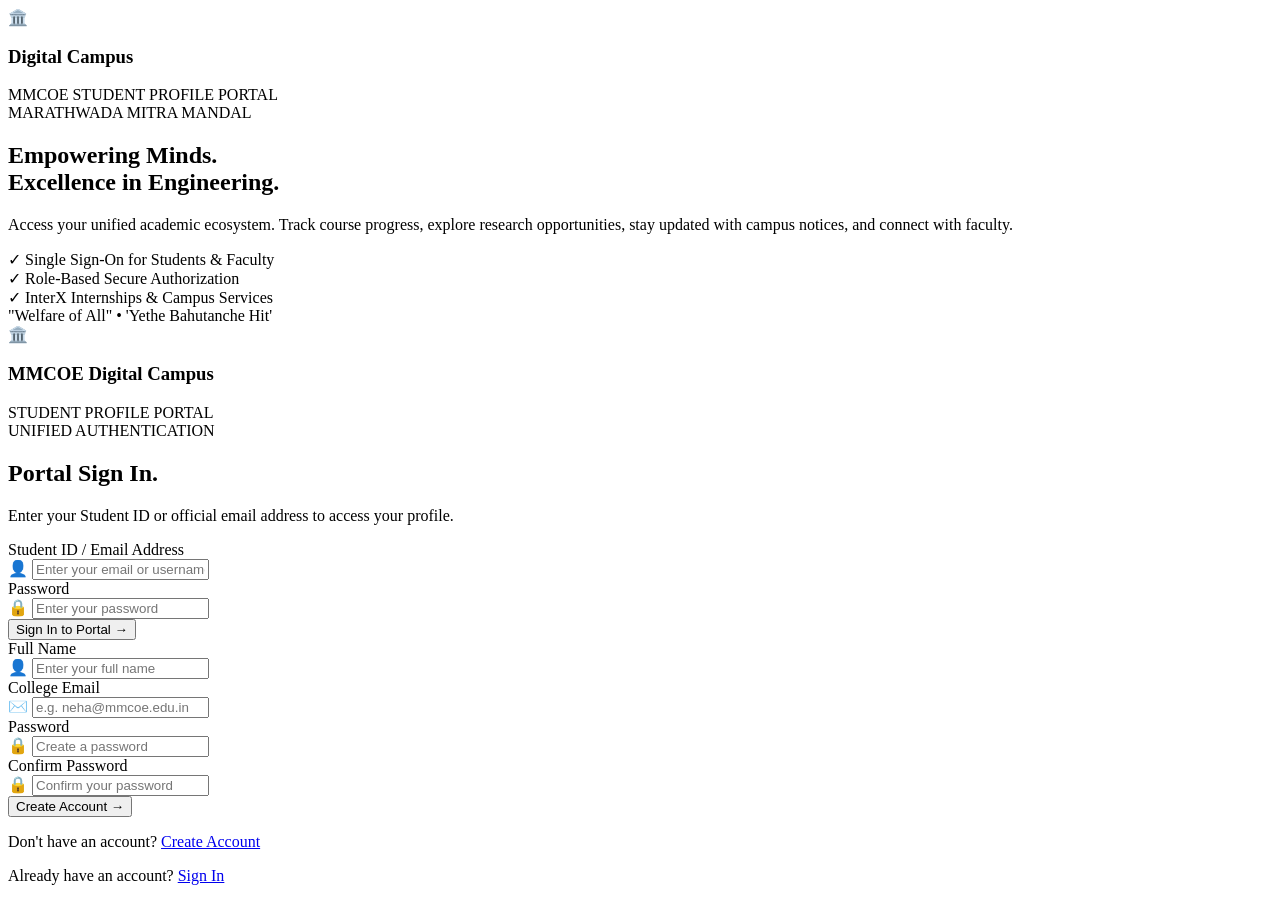
==== interx/index.html @ ec1806b9 "Initial Digital Campus deployment" ====
<!doctype html>
<html lang="en">
  <head>
    <meta charset="UTF-8" />
    <meta name="viewport" content="width=device-width, initial-scale=1.0" />
    <title>MMCOE Student Portal — InterX Opportunity Discovery</title>
    <link rel="preconnect" href="https://fonts.googleapis.com">
    <link rel="preconnect" href="https://fonts.gstatic.com" crossorigin>
    <link href="https://fonts.googleapis.com/css2?family=Poppins:wght@300;400;500;600;700;800&display=swap" rel="stylesheet">
    <script type="module" crossorigin src="/interx/assets/index-B4MaLsFV.js"></script>
    <link rel="stylesheet" crossorigin href="/interx/assets/index-DC1edL3z.css">
  </head>
  <body>
    <div id="root"></div>
  </body>
</html>
---- interx/assets/index-DC1edL3z.css ----
:root{--mmcoe-red:#850013;--mmcoe-red-hover:#66000e;--mmcoe-red-light:#fef2f2;--mmcoe-navy:#022b76;--mmcoe-navy-light:#eff6ff;--mmcoe-text-dark:#1e293b;--mmcoe-text-muted:#475569;--mmcoe-text-light:#64748b;--mmcoe-bg-body:#f0f5fa;--mmcoe-card-bg:#fff;--mmcoe-border:#e2e8f0;--mmcoe-border-strong:#cbd5e1;--mmcoe-shadow-sm:0 1px 3px #0000000f, 0 1px 2px #0000000a;--mmcoe-shadow-md:0 4px 6px -1px #00000012, 0 2px 4px -1px #0000000a;--mmcoe-radius:6px;--mmcoe-radius-lg:8px}*,:before,:after{box-sizing:border-box;margin:0;padding:0}#root{flex-direction:column;width:100%;max-width:100%;min-height:100vh;display:flex;overflow-x:hidden}body{background-color:var(--mmcoe-bg-body);color:var(--mmcoe-text-dark);-webkit-font-smoothing:antialiased;font-family:Poppins,-apple-system,BlinkMacSystemFont,Segoe UI,Roboto,sans-serif;font-size:15px;line-height:1.6}a{color:var(--mmcoe-navy);text-decoration:none;transition:color .15s ease-in-out}a:hover{color:var(--mmcoe-red)}.btn{border-radius:var(--mmcoe-radius);cursor:pointer;border:1px solid #0000;justify-content:center;align-items:center;gap:.5rem;padding:.55rem 1.25rem;font-family:inherit;font-size:.9rem;font-weight:500;line-height:1.4;text-decoration:none;transition:all .15s ease-in-out;display:inline-flex}.btn:disabled{opacity:.6;cursor:not-allowed}.btn-primary{background-color:var(--mmcoe-red);border-color:var(--mmcoe-red);color:#fff!important}.btn-primary:hover:not(:disabled){background-color:var(--mmcoe-red-hover);border-color:var(--mmcoe-red-hover);box-shadow:0 2px 4px #85001333}.btn-secondary{border-color:var(--mmcoe-border-strong);background-color:#fff;color:var(--mmcoe-text-dark)!important}.btn-secondary:hover:not(:disabled){background-color:#f8fafc;border-color:#94a3b8}.btn-outline-danger{background-color:#0000;border-color:#fca5a5;color:#dc2626!important}.btn-outline-danger:hover:not(:disabled){background-color:#fef2f2;border-color:#ef4444}.btn-sm{padding:.35rem .75rem;font-size:.825rem}.badge{text-transform:uppercase;letter-spacing:.5px;border-radius:4px;align-items:center;gap:.35rem;padding:.25rem .65rem;font-size:.75rem;font-weight:600;display:inline-flex}.badge-pending{color:#92400e;background-color:#fef3c7;border:1px solid #fde68a}.badge-published{color:#166534;background-color:#dcfce7;border:1px solid #bbf7d0}.badge-expired{color:#475569;background-color:#f1f5f9;border:1px solid #e2e8f0}.badge-closed{color:#991b1b;background-color:#fee2e2;border:1px solid #fecaca}.badge-closing-soon{color:var(--mmcoe-red);background-color:#fff1f2;border:1px solid #fecdd3;font-weight:600}.badge-initiated{color:#1e40af;background-color:#dbeafe;border:1px solid #bfdbfe}.container{max-width:1280px;margin:0 auto;padding:1.5rem 1rem}.card{background-color:var(--mmcoe-card-bg);border:1px solid var(--mmcoe-border);border-radius:var(--mmcoe-radius);box-shadow:var(--mmcoe-shadow-sm);padding:1.5rem;transition:transform .15s,box-shadow .15s}.card-interactive:hover{box-shadow:var(--mmcoe-shadow-md);border-color:#cbd5e1}.form-group{margin-bottom:1.25rem}.form-label{color:var(--mmcoe-text-dark);margin-bottom:.375rem;font-size:.875rem;font-weight:600;display:block}.form-label .required{color:var(--mmcoe-red)}.form-control{box-sizing:border-box;width:100%;min-width:0;max-width:100%;color:var(--mmcoe-text-dark);border:1px solid var(--mmcoe-border-strong);border-radius:var(--mmcoe-radius);background-color:#fff;padding:.6rem .85rem;font-family:inherit;font-size:.925rem;transition:border-color .15s,box-shadow .15s}.form-control:focus{border-color:var(--mmcoe-navy);outline:none;box-shadow:0 0 0 3px #022b761f}textarea.form-control{resize:vertical;min-height:100px}.form-helper{color:var(--mmcoe-text-light);margin-top:.25rem;font-size:.775rem}.form-error{color:#dc2626;margin-top:.25rem;font-size:.8rem}.portal-header{border-bottom:1px solid var(--mmcoe-border);background-color:#fff;box-shadow:0 1px 3px #0000000a}.top-accent-bar{background:linear-gradient(90deg, var(--mmcoe-red) 0%, #a60c25 50%, var(--mmcoe-navy) 100%);height:4px}.header-brand-row{border-bottom:1px solid #f1f5f9;justify-content:space-between;align-items:center;padding:.75rem 1.5rem;display:flex}.header-nav-row{background-color:#fff;justify-content:space-between;align-items:center;padding:0 1.5rem;display:flex}.nav-tabs{gap:.25rem;list-style:none;display:flex;overflow-x:auto}.nav-link{color:var(--mmcoe-text-muted);white-space:nowrap;border-bottom:3px solid #0000;align-items:center;gap:.4rem;padding:.85rem 1rem;font-size:.9rem;font-weight:500;transition:all .15s;display:flex}.nav-link:hover{color:var(--mmcoe-red)}.nav-link.active{color:var(--mmcoe-red);border-bottom-color:var(--mmcoe-red);font-weight:600}.table-responsive{border-radius:var(--mmcoe-radius);border:1px solid var(--mmcoe-border);background:#fff;overflow-x:auto}.table{border-collapse:collapse;text-align:left;width:100%}.table th{color:var(--mmcoe-text-dark);border-bottom:2px solid var(--mmcoe-border);text-transform:uppercase;letter-spacing:.5px;background-color:#f8fafc;padding:.85rem 1rem;font-size:.825rem;font-weight:600}.table td{border-bottom:1px solid var(--mmcoe-border);color:var(--mmcoe-text-dark);vertical-align:middle;padding:.95rem 1rem;font-size:.9rem}.table tr:last-child td{border-bottom:none}.table tr:hover td{background-color:#f8fafc}.alert{border-radius:var(--mmcoe-radius);align-items:flex-start;gap:.75rem;margin-bottom:1.25rem;padding:.85rem 1.15rem;font-size:.9rem;display:flex}.alert-info{color:#1e40af;background-color:#eff6ff;border:1px solid #bfdbfe}.alert-warning{color:#854d0e;background-color:#fefce8;border:1px solid #fef08a}.alert-error{color:#991b1b;background-color:#fef2f2;border:1px solid #fecaca}.alert-success{color:#166534;background-color:#f0fdf4;border:1px solid #bbf7d0}.stats-grid{grid-template-columns:repeat(auto-fit,minmax(220px,1fr));gap:1.25rem;margin-bottom:1.75rem;display:grid}.stat-card{border:1px solid var(--mmcoe-border);border-radius:var(--mmcoe-radius);box-shadow:var(--mmcoe-shadow-sm);background:#fff;align-items:center;gap:1rem;min-width:0;padding:1.25rem;display:flex}.stat-icon-wrapper{border-radius:8px;flex-shrink:0;justify-content:center;align-items:center;width:48px;height:48px;display:flex}.stat-value{color:var(--mmcoe-text-dark);font-size:1.65rem;font-weight:700;line-height:1.2}.stat-label{color:var(--mmcoe-text-muted);word-break:break-word;font-size:.825rem;font-weight:500}html,body{width:100%;max-width:100%;overflow-x:hidden}img,svg{max-width:100%;height:auto}.navbar-brand-title{color:var(--mmcoe-red);white-space:nowrap;text-overflow:ellipsis;font-size:1.1rem;font-weight:700;line-height:1.2;overflow:hidden}.header-user-desktop{flex-shrink:0;align-items:center;gap:1rem;display:flex}@media (width<=768px){.header-user-desktop{display:none!important}}@media (width<=400px){.navbar-brand-title{font-size:.95rem}}.mobile-nav-toggle-btn{border:1px solid var(--mmcoe-border-strong);border-radius:var(--mmcoe-radius);color:var(--mmcoe-text-dark);cursor:pointer;background:0 0;flex-shrink:0;justify-content:center;align-items:center;min-width:40px;min-height:40px;padding:6px 10px;display:none}.mobile-nav-toggle-btn:hover{background-color:#f1f5f9}.mobile-nav-drawer{display:none}@media (width<=768px){.mobile-nav-toggle-btn{display:inline-flex}.header-nav-row{display:none}.mobile-nav-drawer{border-bottom:1px solid var(--mmcoe-border);background-color:#fff;padding:.75rem 1rem 1rem;display:block;box-shadow:0 4px 6px -1px #0000000d}.mobile-nav-tabs{flex-direction:column;gap:.25rem;list-style:none;display:flex}.mobile-nav-tabs .nav-link{border-bottom:none;border-left:3px solid #0000;border-radius:4px;padding:.65rem .75rem;font-size:.9rem}.mobile-nav-tabs .nav-link.active{border-left-color:var(--mmcoe-red);background-color:var(--mmcoe-red-light)}.mobile-user-section{border-radius:var(--mmcoe-radius);border:1px solid var(--mmcoe-border);background-color:#f8fafc;margin-bottom:.75rem;padding:.75rem}}.college-title-short{display:none}@media (width<=600px){.college-title-full{display:none}.college-title-short{display:inline}}.opportunity-grid{grid-template-columns:repeat(auto-fill,minmax(280px,1fr));gap:1.25rem;display:grid}@media (width<=640px){.opportunity-grid{grid-template-columns:1fr;gap:1rem}}.discovery-layout{grid-template-columns:280px 1fr;align-items:start;gap:1.5rem;display:grid}@media (width<=1024px) and (width>=769px){.discovery-layout{grid-template-columns:240px 1fr;gap:1.25rem}}@media (width<=768px){.discovery-layout{grid-template-columns:1fr;gap:1rem}}.filter-card{padding:1.25rem}.filter-chevron-mobile{display:none}@media (width>=769px){.filter-body-collapsed{display:block!important}.filter-card-header{border-bottom:1px solid var(--mmcoe-border)!important;margin-bottom:1rem!important;padding-bottom:.5rem!important}}@media (width<=768px){.filter-chevron-mobile{color:var(--mmcoe-text-light);align-items:center;display:inline-flex}.filter-body-collapsed{display:none!important}.filter-body-expanded{margin-top:1rem;display:block!important}}@media (width>=480px) and (width<=768px){.filter-grid-mobile{grid-template-columns:1fr 1fr;gap:.75rem;display:grid}}.opportunity-card-footer{border-top:1px solid var(--mmcoe-border);margin-top:.5rem;padding-top:.85rem}.opportunity-card-actions{flex-wrap:wrap;justify-content:space-between;align-items:center;gap:.5rem;display:flex}@media (width<=480px){.opportunity-card-actions{flex-direction:column;align-items:stretch;gap:.5rem}.opportunity-card-actions .btn{justify-content:center;width:100%}}.opportunity-admin-actions{flex-wrap:wrap;justify-content:space-between;align-items:center;gap:.5rem;width:100%;display:flex}@media (width<=480px){.opportunity-admin-actions{flex-direction:column;align-items:stretch;gap:.5rem}.opportunity-admin-actions>div{gap:.5rem;width:100%;display:flex}.opportunity-admin-actions .btn{flex:auto;justify-content:center}}.table-desktop-view{display:block}.mobile-list-view{display:none}@media (width<=768px){.table-desktop-view{display:none!important}.mobile-list-view{flex-direction:column;gap:.85rem;display:flex!important}}.mobile-record-card{border:1px solid var(--mmcoe-border);border-radius:var(--mmcoe-radius);box-shadow:var(--mmcoe-shadow-sm);background:#fff;flex-direction:column;gap:.55rem;padding:1rem;display:flex}.mobile-record-row{flex-wrap:wrap;justify-content:space-between;align-items:center;gap:.25rem;font-size:.85rem;display:flex}.mobile-record-label{color:var(--mmcoe-text-light);text-transform:uppercase;font-size:.75rem;font-weight:600}.mobile-record-value{color:var(--mmcoe-text-dark);font-weight:500}.mobile-record-actions{border-top:1px solid #f1f5f9;flex-wrap:wrap;gap:.5rem;margin-top:.25rem;padding-top:.6rem;display:flex}.mobile-record-actions .btn{flex:auto;justify-content:center}.detail-page-title{color:var(--mmcoe-text-dark);word-break:break-word;font-size:1.65rem;font-weight:700;line-height:1.25}@media (width<=480px){.detail-page-title{font-size:1.3rem}}.detail-summary-strip{border:1px solid var(--mmcoe-border);border-radius:var(--mmcoe-radius);background-color:#f8fafc;grid-template-columns:repeat(auto-fit,minmax(180px,1fr));gap:1rem;margin-bottom:1.5rem;padding:1rem 1.25rem;display:grid}@media (width<=640px){.detail-summary-strip{grid-template-columns:1fr 1fr;gap:.75rem;padding:.85rem}}@media (width<=420px){.detail-summary-strip{grid-template-columns:1fr;gap:.65rem}}.detail-eligibility-grid{grid-template-columns:1fr 1fr;gap:1rem;display:grid}@media (width<=640px){.detail-eligibility-grid{grid-template-columns:1fr;gap:.75rem}}.detail-header-actions{flex-wrap:wrap;align-items:center;gap:.75rem;display:flex}@media (width<=640px){.detail-header-actions{width:100%;margin-top:.5rem}.detail-header-actions .btn{flex:auto;justify-content:center}}.detail-footer-meta{border-top:1px solid var(--mmcoe-border);color:var(--mmcoe-text-light);flex-wrap:wrap;justify-content:space-between;align-items:center;gap:.5rem;padding-top:1rem;font-size:.8rem;display:flex}@media (width<=640px){.detail-footer-meta{flex-direction:column;align-items:flex-start}}.form-row-2{grid-template-columns:1fr 1fr;gap:1rem;display:grid}@media (width<=640px){.form-row-2{grid-template-columns:1fr;gap:.75rem}}.form-row-3{grid-template-columns:1fr 1fr 1fr;gap:1rem;display:grid}@media (width<=900px){.form-row-3{grid-template-columns:1fr 1fr;gap:.75rem}}@media (width<=640px){.form-row-3{grid-template-columns:1fr;gap:.75rem}}.form-actions{justify-content:flex-end;gap:.75rem;margin-top:1rem;display:flex}@media (width<=480px){.form-actions{flex-direction:column-reverse;width:100%}.form-actions .btn{justify-content:center;width:100%}}.pending-item-wrapper{flex-wrap:wrap;justify-content:space-between;align-items:flex-start;gap:1rem;display:flex}.pending-item-content{flex:450px;min-width:0;max-width:100%}.pending-item-actions{flex-direction:column;flex-shrink:0;gap:.5rem;min-width:160px;display:flex}@media (width<=768px){.pending-item-actions{flex-flow:wrap;width:100%}.pending-item-actions .btn{flex:auto;justify-content:center}}@media (width<=480px){.pending-item-actions{flex-direction:column!important}.pending-item-actions .btn{width:100%}}.banner-responsive{flex-wrap:wrap;justify-content:space-between;align-items:center;gap:1rem;display:flex}.banner-actions{flex-wrap:wrap;gap:.5rem;display:flex}@media (width<=640px){.banner-actions{width:100%}.banner-actions .btn{flex:auto;justify-content:center}}.responsive-tabs{flex-wrap:wrap;gap:.5rem;display:flex}.controls-bar-responsive{flex-wrap:wrap;justify-content:space-between;align-items:center;gap:1rem;margin-bottom:1.25rem;display:flex}@media (width<=600px){.controls-bar-responsive{flex-direction:column;align-items:stretch}.controls-bar-responsive .responsive-tabs{width:100%}.controls-bar-responsive .responsive-tabs .btn{text-align:center;flex:auto;justify-content:center}.controls-bar-responsive>div:last-child{align-items:center;width:100%;display:flex}.controls-bar-responsive select{flex:1;width:auto!important}}.saved-item-card{flex-wrap:wrap;justify-content:space-between;align-items:center;gap:1rem;padding:1.25rem;display:flex}.saved-item-actions{flex-shrink:0;align-items:center;gap:.75rem;display:flex}@media (width<=480px){.saved-item-actions{border-top:1px solid #f1f5f9;justify-content:space-between;width:100%;margin-top:.25rem;padding-top:.6rem}.saved-item-actions .btn:first-child{flex:auto;justify-content:center}.container{padding:1rem .65rem}.card{padding:.9rem}.stats-grid{grid-template-columns:repeat(2,1fr);gap:.65rem;margin-bottom:1.25rem}.stat-card{gap:.5rem;min-width:0;padding:.75rem .65rem}.stat-icon-wrapper{width:34px;height:34px}.stat-value{font-size:1.25rem}.stat-label{font-size:.725rem}.btn{padding:.5rem .75rem;font-size:.825rem}.header-brand-row{padding:.55rem .65rem}}@media (width<=340px){.stats-grid{grid-template-columns:1fr;gap:.65rem}}@media (width>=601px) and (width<=1024px){.container{padding:1.25rem 1rem}.stats-grid{grid-template-columns:repeat(auto-fit,minmax(170px,1fr));gap:1rem}}@media (width>=1440px){.container{max-width:1360px}}
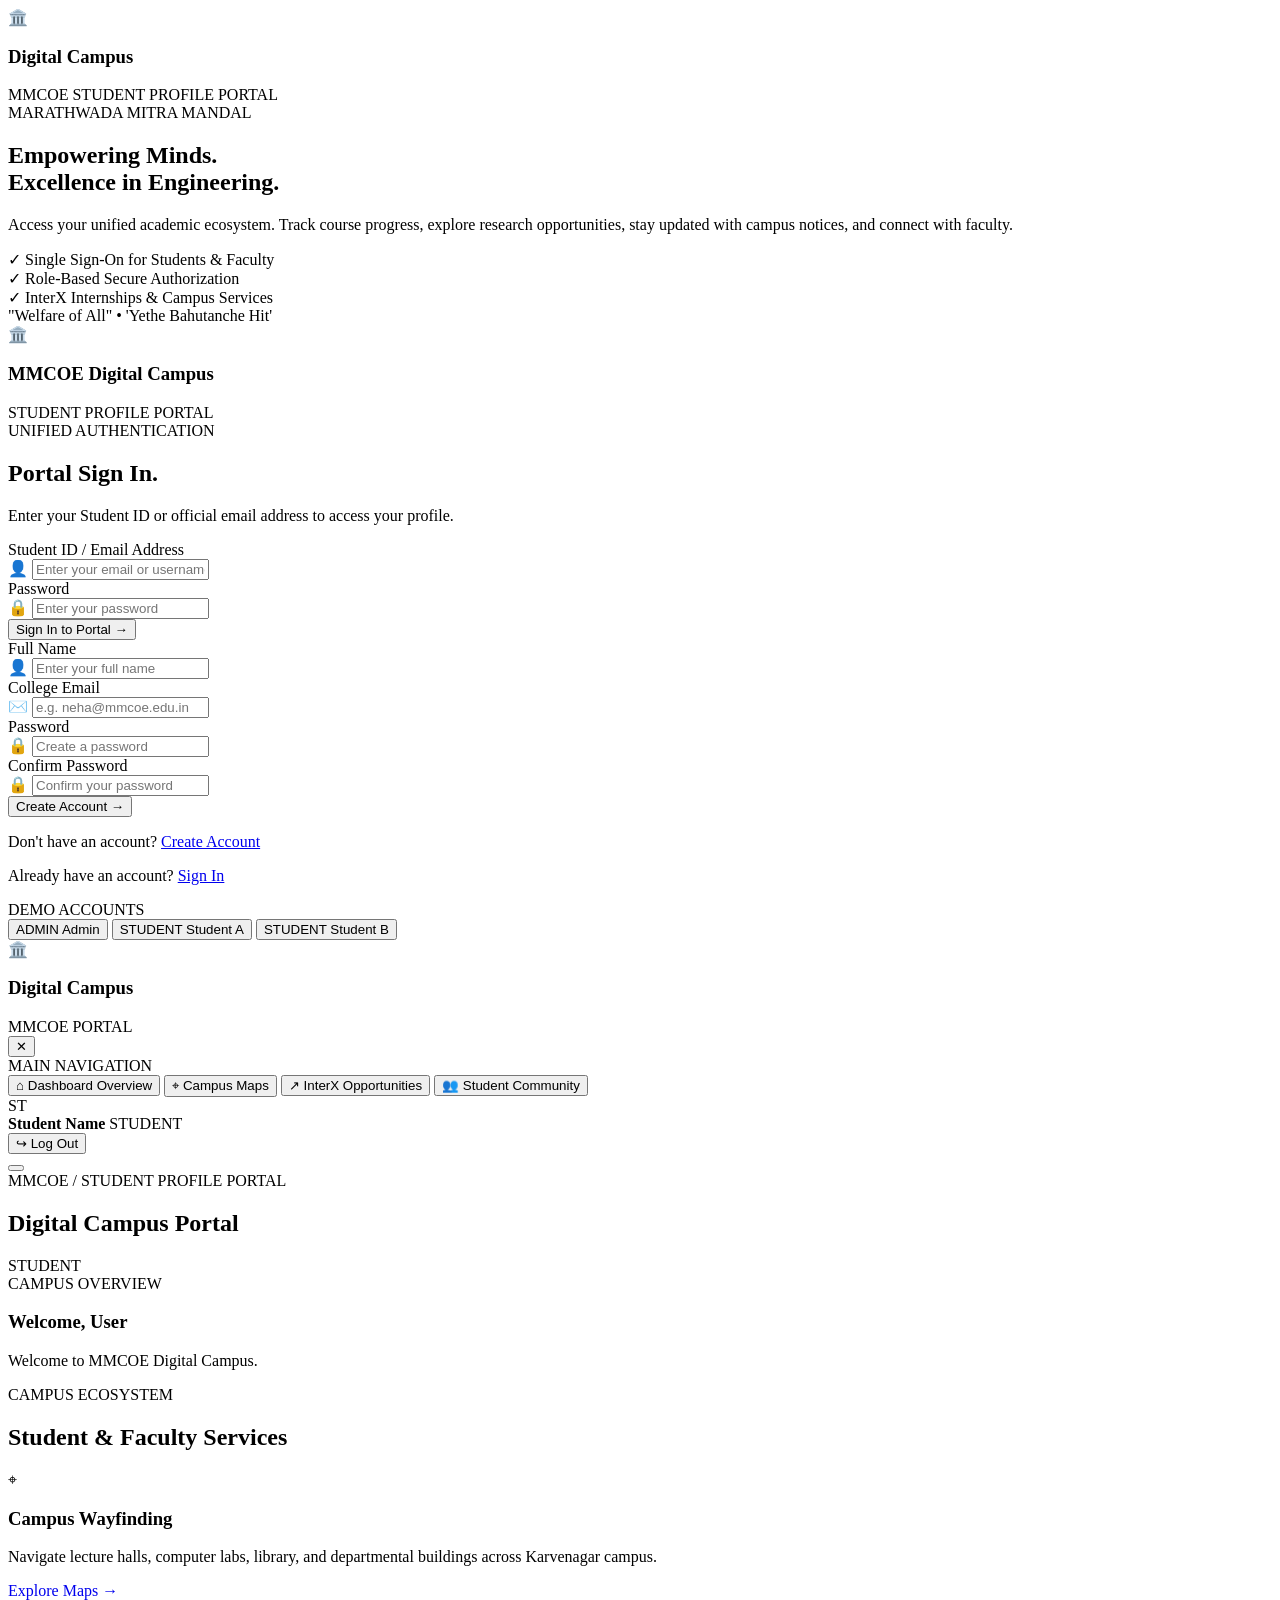
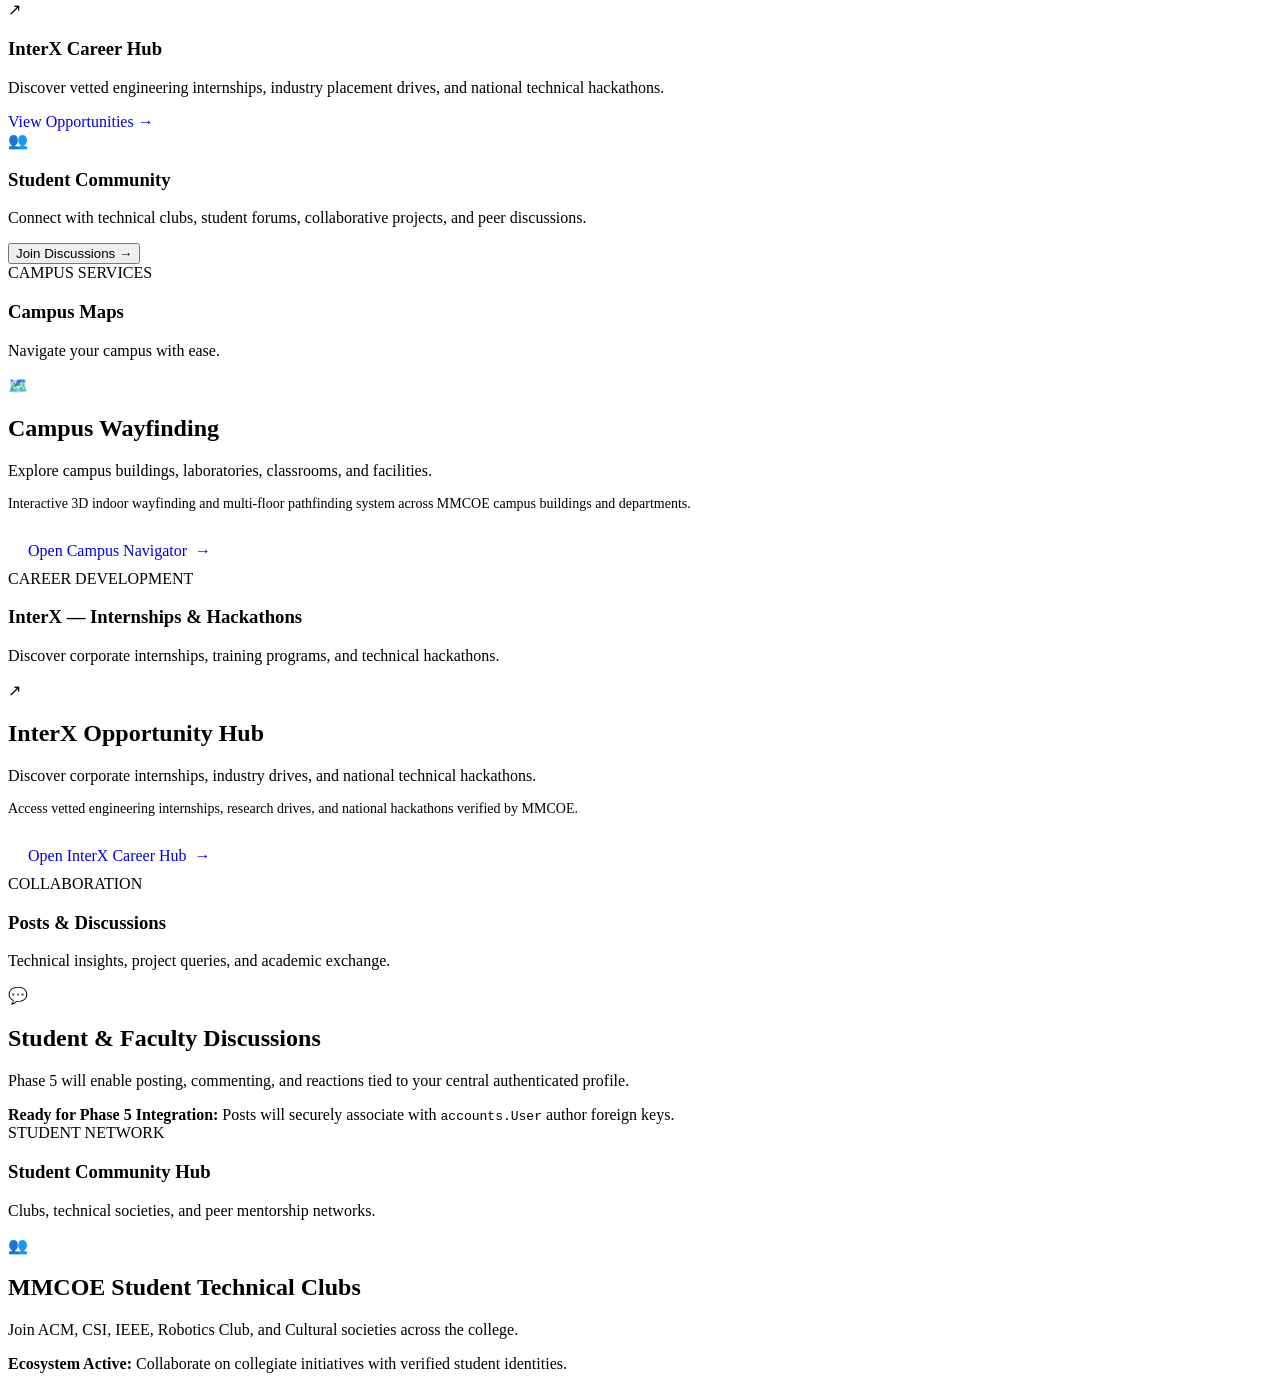
==== commit a4827f93: "Update InterX frontend bundle and settings" ====
--- a/interx/index.html
+++ b/interx/index.html
@@ -7,7 +7,7 @@
     <link rel="preconnect" href="https://fonts.googleapis.com">
     <link rel="preconnect" href="https://fonts.gstatic.com" crossorigin>
     <link href="https://fonts.googleapis.com/css2?family=Poppins:wght@300;400;500;600;700;800&display=swap" rel="stylesheet">
-    <script type="module" crossorigin src="/interx/assets/index-B4MaLsFV.js"></script>
+    <script type="module" crossorigin src="/interx/assets/index-BMxtAXN7.js"></script>
     <link rel="stylesheet" crossorigin href="/interx/assets/index-DC1edL3z.css">
   </head>
   <body>
